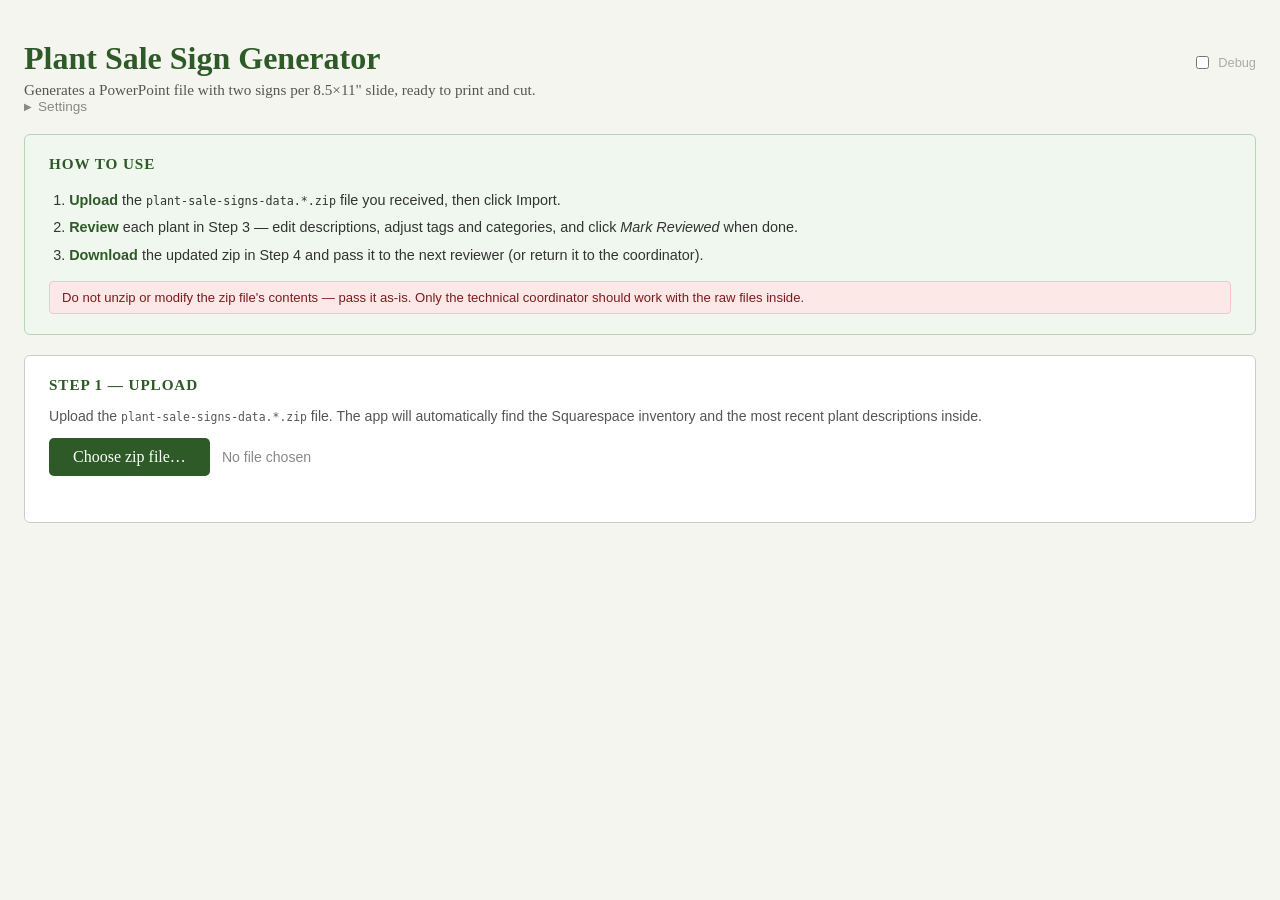
==== signs/public/index.html @ 8caaec26 "UI polish, Quill fix, search, enrichment improvements - Fix Quill not showing descriptions on zip re" ====
<!DOCTYPE html>
<html lang="en">
<head>
  <meta charset="UTF-8" />
  <meta name="viewport" content="width=device-width, initial-scale=1.0" />
  <title>Plant Sale Sign Generator</title>
  <link rel="stylesheet" href="styles.css" />
  <link href="https://cdn.jsdelivr.net/npm/quill@2/dist/quill.snow.css" rel="stylesheet" />
  <script src="https://cdn.jsdelivr.net/npm/pptxgenjs@3.12.0/dist/pptxgen.bundle.js"></script>
  <script src="https://cdn.jsdelivr.net/npm/jszip@3/dist/jszip.min.js"></script>
  <script src="https://cdn.jsdelivr.net/npm/fuse.js@7/dist/fuse.min.js"></script>
  <script src="https://cdn.jsdelivr.net/npm/quill@2/dist/quill.js"></script>
</head>
<body>

<div style="display:flex; align-items:baseline; justify-content:space-between; flex-wrap:wrap; gap:8px;">
  <div>
    <h1 style="margin:0;">Plant Sale Sign Generator</h1>
    <p class="subtitle" style="margin:4px 0 0;">Generates a PowerPoint file with two signs per 8.5×11" slide, ready to print and cut.</p>
  </div>
  <label style="display:flex; align-items:center; gap:6px; font-size:0.8em; font-family:Calibri,sans-serif; color:#aaa; cursor:pointer; user-select:none;">
    <input type="checkbox" id="debug-toggle" onchange="toggleDebug(this.checked)" style="cursor:pointer;" />
    Debug
  </label>
</div>

<!-- Settings panel — collapsed by default -->
<details style="margin-bottom:16px;">
  <summary style="cursor:pointer; font-size:0.85em; font-family:Calibri,sans-serif; color:#888; user-select:none; list-style:none; display:flex; align-items:center; gap:6px;">
    <span id="settings-arrow" style="font-size:0.75em;">▶</span> Settings
  </summary>
  <div style="background:#f7f7f5; border:1px solid #ddd; border-radius:6px; padding:16px 20px; margin-top:8px;">
    <div style="display:flex; flex-direction:column; gap:18px;">

      <div>
        <div style="font-size:0.88em; font-weight:bold; color:#444; font-family:Calibri,sans-serif; margin-bottom:4px;">Squarespace import filters</div>
        <div style="font-size:0.85em; color:#777; font-family:Calibri,sans-serif; margin-bottom:10px;">
          Applied before importing — rows that don't pass are silently excluded.
        </div>
        <div style="display:flex; flex-direction:column; gap:8px; font-family:Calibri,sans-serif; font-size:0.88em; color:#555;">
          <label style="display:flex; align-items:center; gap:8px;">
            <input type="checkbox" id="cfg-filter-visible" checked onchange="syncSettings()" />
            Only import rows where <strong>Visible = Yes</strong>
            <span style="color:#aaa;">(skips draft / hidden products)</span>
          </label>
          <div style="display:flex; align-items:center; gap:8px; flex-wrap:wrap;">
            <label for="cfg-excluded-pages">Exclude Product Page values:</label>
            <input type="text" id="cfg-excluded-pages" value="veggies, herbs, houseplants"
              style="flex:1; min-width:220px; max-width:380px; padding:3px 8px; border:1px solid #ccc; border-radius:3px; font-size:1em; font-family:Calibri,sans-serif;"
              onchange="syncSettings()" />
            <span style="color:#aaa;">comma-separated, case-insensitive</span>
          </div>
        </div>
      </div>

      <div>
        <div style="font-size:0.88em; font-weight:bold; color:#444; font-family:Calibri,sans-serif; margin-bottom:4px;">Slide size</div>
        <div style="display:flex; align-items:center; gap:16px; flex-wrap:wrap; font-family:Calibri,sans-serif; font-size:0.88em; color:#555;">
          <label style="display:flex; align-items:center; gap:6px;">
            Width (in):
            <input type="number" id="cfg-slide-w" value="8.5" min="1" max="24" step="0.25"
              style="width:70px; padding:3px 6px; border:1px solid #ccc; border-radius:3px; font-size:1em;"
              onchange="syncSettings()" />
          </label>
          <label style="display:flex; align-items:center; gap:6px;">
            Height (in):
            <input type="number" id="cfg-slide-h" value="11.0" min="1" max="24" step="0.25"
              style="width:70px; padding:3px 6px; border:1px solid #ccc; border-radius:3px; font-size:1em;"
              onchange="syncSettings()" />
          </label>
          <label style="display:flex; align-items:center; gap:6px;">
            Cut gap (in):
            <input type="number" id="cfg-cut-gap" value="0.125" min="0" max="2" step="0.0625"
              style="width:70px; padding:3px 6px; border:1px solid #ccc; border-radius:3px; font-size:1em;"
              onchange="syncSettings()" />
          </label>
        </div>
      </div>

      <div>
        <div style="font-size:0.88em; font-weight:bold; color:#444; font-family:Calibri,sans-serif; margin-bottom:4px;">Font sizes (pt)</div>
        <div style="display:flex; align-items:center; gap:16px; flex-wrap:wrap; font-family:Calibri,sans-serif; font-size:0.88em; color:#555;">
          <label style="display:flex; align-items:center; gap:6px;">
            Title (common name):
            <input type="number" id="cfg-font-common" value="24" min="8" max="72" step="1"
              style="width:60px; padding:3px 6px; border:1px solid #ccc; border-radius:3px; font-size:1em;"
              onchange="syncSettings()" />
          </label>
          <label style="display:flex; align-items:center; gap:6px;">
            Attributes:
            <input type="number" id="cfg-font-attrib" value="18" min="6" max="36" step="0.5"
              style="width:60px; padding:3px 6px; border:1px solid #ccc; border-radius:3px; font-size:1em;"
              onchange="syncSettings()" />
          </label>
          <label style="display:flex; align-items:center; gap:6px;">
            Highlight:
            <input type="number" id="cfg-font-highlight" value="20" min="6" max="36" step="0.5"
              style="width:60px; padding:3px 6px; border:1px solid #ccc; border-radius:3px; font-size:1em;"
              onchange="syncSettings()" />
          </label>
        </div>
      </div>

    </div>
  </div>
</details>
<script>
  document.querySelector('details').addEventListener('toggle', function() {
    document.getElementById('settings-arrow').textContent = this.open ? '▼' : '▶';
  });
</script>

<!-- Debug panel -->
<div id="debug-panel" style="display:none; background:#fff8e1; border:2px dashed #f39c12; border-radius:6px; padding:14px 20px; margin-bottom:20px;">
  <div style="font-size:0.8em; font-weight:bold; color:#b7770d; text-transform:uppercase; letter-spacing:0.08em; margin-bottom:10px;">
    ⚠ Debug Mode
  </div>
  <div style="display:flex; flex-direction:column; gap:8px; font-family:Calibri,sans-serif; font-size:0.88em;">
    <div style="display:flex; align-items:center; gap:10px;">
      <label style="display:flex; align-items:center; gap:8px; color:#555;">
        <input type="checkbox" id="dbg-limit-enabled" checked onchange="syncDebugState()" />
        Limit plants to
      </label>
      <input type="number" id="dbg-limit-value" value="15" min="1" max="9999"
        style="width:60px; padding:3px 6px; border:1px solid #ccc; border-radius:3px; font-size:1em;"
        onchange="syncDebugState()" />
      <span style="color:#888;">(disable to use all plants)</span>
    </div>
    <div style="display:flex; align-items:center; gap:10px;">
      <label style="display:flex; align-items:center; gap:8px; color:#555;">
        <input type="checkbox" id="dbg-pick-overlap" checked onchange="syncDebugState()" />
        Pick some with CSV overlap
      </label>
      <span style="color:#888;">(fills limit with matches + 1 non-match for testing)</span>
    </div>
  </div>
</div>

<!-- How to use -->
<div class="card instructions-card">
  <h2>How to Use</h2>
  <ol class="instructions-list">
    <li><strong>Upload</strong> the <code>plant-sale-signs-data.*.zip</code> file you received, then click Import.</li>
    <li><strong>Review</strong> each plant in Step 3 — edit descriptions, adjust tags and categories, and click <em>Mark Reviewed</em> when done.</li>
    <li><strong>Download</strong> the updated zip in Step 4 and pass it to the next reviewer (or return it to the coordinator).</li>
  </ol>
  <p class="instructions-note">Do not unzip or modify the zip file's contents — pass it as-is. Only the technical coordinator should work with the raw files inside.</p>
</div>

<!-- Step 1: Upload -->
<div class="card" id="import-section">
  <h2>Step 1 — Upload</h2>
  <div style="font-size:0.88em; color:#555; font-family:Calibri,sans-serif; margin-bottom:14px;">
    Upload the <code>plant-sale-signs-data.*.zip</code> file. The app will automatically find the Squarespace inventory
    and the most recent plant descriptions inside.
  </div>
  <div style="display:flex; align-items:center; gap:12px; flex-wrap:wrap;">
    <input type="file" id="zip-file" accept=".zip" style="display:none" onchange="handleZipUpload()" />
    <button onclick="document.getElementById('zip-file').click()">Choose zip file…</button>
    <span id="zip-file-name" style="font-size:0.88em; color:#888; font-family:Calibri,sans-serif;">No file chosen</span>
  </div>
  <div id="import-status" style="margin-top:10px; font-size:0.85em; color:#555; min-height:1.2em;"></div>
</div>

<!-- Step 2: AI Enrichment + Merge (collapsed by default) -->
<div class="card" id="enrich-section" style="display:none;">
  <div class="collapsible-header" onclick="toggleEnrichContent(this)">
    <h2 style="margin:0;">Step 2 — AI Enrichment &amp; Description Merge <span style="font-size:0.7em; color:#888; font-weight:normal;">(Optional)</span></h2>
    <span class="collapsible-arrow">▶</span>
  </div>
  <div id="enrich-content" style="display:none; margin-top:16px;">

    <!-- Enrich sub-section -->
    <div style="border-bottom:1px solid #e0e0d8; padding-bottom:18px; margin-bottom:18px;">
      <div style="font-size:0.9em; font-weight:bold; color:#444; font-family:Calibri,sans-serif; margin-bottom:8px;">
        AI Enrichment — fills descriptions for plants not in the uploaded CSV
      </div>
      <div style="font-size:0.88em; color:#555; font-family:Calibri,sans-serif; margin:0 0 14px; display:flex; flex-direction:column; gap:8px;">
        <p style="margin:0;">
          Uses <strong>OpenAI gpt-4o</strong> with live web search. Prefers NCSU Plant Toolbox, Prairie Moon Nursery,
          USDA Plants, FSUS, and Missouri Botanical Garden.
          <strong>Cost:</strong> ~$0.03 per plant.
        </p>
        <p style="margin:0;">
          <strong>No API key?</strong> Use <em>Copy prompt</em> on the plant in Step 3, paste into ChatGPT or Claude,
          copy the JSON output, then click <em>Fill from clipboard</em>.
        </p>
      </div>
      <div style="display:flex; gap:10px; flex-wrap:wrap; margin-bottom:2px;">
        <button id="enrich-btn-all" class="enrich-btn" onclick="startEnrichment()">Enrich all pending plants</button>
        <button class="enrich-btn secondary" onclick="startEnrichment(10)">Enrich 10</button>
        <button class="enrich-btn secondary" onclick="startEnrichment(1)">Enrich 1</button>
      </div>
      <div id="enrich-progress-wrap" style="display:none; margin-top:12px;">
        <div id="enrich-progress-label" style="font-size:0.82em; color:#555; font-family:Calibri,sans-serif; margin-bottom:4px;"></div>
        <div style="background:#e0e0d8; border-radius:4px; height:10px; overflow:hidden;">
          <div id="enrich-progress-bar" style="height:100%; width:0%; background:#2d5a27; transition:width 0.2s ease;"></div>
        </div>
      </div>
      <div id="enrich-status" style="margin-top:10px; font-size:0.85em; min-height:1.2em;"></div>
    </div>

    <!-- Merge sub-section -->
    <div>
      <div style="font-size:0.9em; font-weight:bold; color:#444; font-family:Calibri,sans-serif; margin-bottom:8px;">
        AI Description Merge — reconciles CSV descriptions against Squarespace data
      </div>
      <div style="font-size:0.88em; color:#555; font-family:Calibri,sans-serif; margin:0 0 14px; display:flex; flex-direction:column; gap:8px;">
        <p style="margin:0;">
          Uses <strong>gpt-4o-mini</strong> (~$0.001/plant). Compares the CSV-derived description against Squarespace
          tags and description, removes contradictions, and produces a clean reconciled HTML description.
        </p>
      </div>
      <div style="display:flex; gap:10px; flex-wrap:wrap; margin-bottom:2px;">
        <button id="merge-btn-all" class="merge-btn" onclick="startMerge()">Merge all unmerged</button>
        <button class="merge-btn secondary" onclick="startMerge(10)">Merge 10</button>
        <button class="merge-btn secondary" onclick="startMerge(1)">Merge 1</button>
      </div>
      <div id="merge-progress-wrap" style="display:none; margin-top:12px;">
        <div id="merge-progress-label" style="font-size:0.82em; color:#555; font-family:Calibri,sans-serif; margin-bottom:4px;"></div>
        <div style="background:#e0e0d8; border-radius:4px; height:10px; overflow:hidden;">
          <div id="merge-progress-bar" style="height:100%; width:0%; background:#7d5a3a; transition:width 0.2s ease;"></div>
        </div>
      </div>
      <div id="merge-status" style="margin-top:10px; font-size:0.85em; min-height:1.2em;"></div>
    </div>

    <!-- API key -->
    <div style="background:#fde8e8; border:2px solid #c0392b; border-radius:6px; padding:12px 16px; margin-top:18px; margin-bottom:14px;">
      <strong style="color:#7b1c1c;">⚠ Security warning:</strong>
      <span style="color:#7b1c1c; font-family:Calibri,sans-serif; font-size:0.88em;">
        Never enter an API key on a website you don't personally own and trust.
      </span>
    </div>
    <div style="display:flex; align-items:center; gap:12px; flex-wrap:wrap;">
      <label style="font-size:0.88em; font-family:Calibri,sans-serif; color:#555;">OpenAI API key:</label>
      <input type="password" id="openai-key" placeholder="sk-..."
        style="flex:1; min-width:200px; max-width:380px; padding:5px 8px; font-size:0.88em; font-family:Calibri,sans-serif; border:1px solid #ccc; border-radius:4px;"
        oninput="syncRowEnrichBtns()" />
      <button class="secondary" onclick="saveApiKey()">Save key</button>
      <span id="key-status" style="font-size:0.8em; font-family:Calibri,sans-serif; color:#888;"></span>
    </div>

  </div><!-- /#enrich-content -->
</div>

<!-- Step 3: Review panel -->
<div class="card" id="review-section" style="display:none;">
  <h2 style="margin:0 0 14px;">Step 3 — Review &amp; Edit</h2>

  <!-- Category sort -->
  <div id="category-sort-row">
    <span class="review-field-label" style="font-size:0.85em;">Sort by category:</span>
    <span id="category-checkboxes"></span>
  </div>

  <!-- Search -->
  <div id="search-row" style="display:flex; align-items:center; gap:8px; margin-bottom:10px; font-family:Calibri,sans-serif; font-size:0.85em; color:#555;">
    <label for="plant-search" class="review-field-label" style="font-size:0.85em;">Search:</label>
    <input type="search" id="plant-search" placeholder="Name, description, tags, categories…"
      style="flex:1; max-width:360px; padding:4px 8px; border:1px solid #ccc; border-radius:4px; font-size:1em; font-family:Calibri,sans-serif;"
      oninput="handleSearchInput(this.value)" />
    <span id="search-count" style="color:#888; font-size:0.9em;"></span>
  </div>

  <!-- Summary chips -->
  <div id="review-summary" style="display:flex; gap:8px; flex-wrap:wrap; margin-bottom:14px;"></div>

  <!-- Navigation bar -->
  <div id="review-nav">
    <button id="btn-prev" class="secondary nav-btn">← Prev</button>
    <span id="nav-counter" class="nav-counter">Plant 1 of 0</span>
    <span id="nav-badge" class="badge badge-unreviewed">⚪ Unreviewed</span>
    <span id="nav-source-badge" class="badge badge-pending">🟡 Needs enrichment</span>
    <span id="nav-merge-badge" class="badge badge-needs-merge" style="display:none;">🟤 Needs merging</span>
    <span id="nav-flag-badge" class="badge badge-review-needed" style="display:none;">⚠ Potential issue</span>
    <span id="nav-plant-name" class="nav-plant-name"></span>
    <button id="btn-next" class="secondary nav-btn">Next →</button>
  </div>

  <!-- Plant detail -->
  <div id="review-plant">

    <!-- Photo column -->
    <div id="review-photo-col">
      <img id="review-photo" src="" alt="" style="display:none;" />
      <span id="review-no-photo" class="no-photo">No photo</span>
    </div>

    <!-- Content column -->
    <div id="review-content-col">

      <!-- Action buttons (top) -->
      <div id="review-actions">
        <button id="btn-auto-enrich-row" class="secondary" disabled>Auto-enrich</button>
        <button id="btn-auto-merge-row"  class="secondary" disabled>Auto-merge</button>
        <button id="btn-copy-prompt-row" class="secondary">Copy prompt</button>
        <button id="btn-fill-clipboard-row" class="secondary">Fill from clipboard</button>
        <button id="btn-mark-reviewed" class="btn-action">Mark Reviewed</button>
      </div>

      <!-- Flag row (hidden unless flagged) -->
      <div id="review-flag-row" class="review-flag-row" style="display:none;">
        <span class="badge badge-review-needed">⚠ Potential issue:</span>
        <span id="review-flag-reason" class="review-reason"></span>
      </div>

      <!-- Quill editor -->
      <div id="quill-container"></div>

      <!-- Tags + Categories -->
      <div id="review-checkboxes-row">
        <div id="review-tags"></div>
        <div id="review-categories"></div>
      </div>

    </div><!-- /#review-content-col -->
  </div><!-- /#review-plant -->
</div>

<!-- Step 4: Download -->
<div class="card" id="step4-section" style="display:none;">
  <h2 style="margin:0 0 14px;">Step 4 — Download</h2>
  <div style="font-size:0.88em; color:#555; font-family:Calibri,sans-serif; margin-bottom:16px;">
    Download the updated zip to pass along, generate the PowerPoint for printing,
    or export an updated Squarespace inventory.
  </div>
  <div style="display:flex; gap:10px; flex-wrap:wrap; align-items:center;">
    <button class="btn-action" onclick="downloadZipFile()">Download review zip</button>
    <button class="secondary" onclick="generatePPTX()" id="gen-btn">Generate PPTX</button>
    <button class="secondary" onclick="downloadUpdatedSsInventory()">Download updated SS inventory</button>
  </div>
  <div id="status" style="margin-top:14px; font-size:0.9em; color:#555; min-height:1.4em;"></div>
  <div id="progress-wrap" style="display:none; margin-top:12px;">
    <div id="progress-label" style="font-size:0.82em; color:#555; font-family:Calibri,sans-serif; margin-bottom:4px;">Fetching photos…</div>
    <div style="background:#e0e0d8; border-radius:4px; height:10px; overflow:hidden;">
      <div id="progress-bar" style="height:100%; width:0%; background:#2d5a27; transition:width 0.15s ease;"></div>
    </div>
  </div>
</div>

<script>
  function toggleEnrichContent(header) {
    const content = document.getElementById('enrich-content');
    const arrow   = header.querySelector('.collapsible-arrow');
    const open    = content.style.display === 'none';
    content.style.display = open ? 'block' : 'none';
    arrow.textContent     = open ? '▼' : '▶';
  }
</script>

<!-- Scripts: load in dependency order -->
<script src="js/config.js"></script>
<script src="js/parse.js"></script>
<script src="js/images.js"></script>
<script src="js/pptx.js"></script>
<script src="js/enrich.js"></script>
<script src="js/zip.js"></script>
<script src="js/app.js"></script>

</body>
</html>
---- signs/public/styles.css ----
body {
  font-family: Georgia, serif;
  background: #f5f5f0;
  color: #2d2d2d;
  max-width: 1400px;
  margin: 40px auto;
  padding: 0 24px;
}
h1 { color: #2d5a27; margin-bottom: 4px; }
p.subtitle { color: #555; margin-top: 0; font-size: 0.95em; }

/* ── Section cards ── */
.card {
  background: #fff;
  border: 1px solid #ccc;
  border-radius: 6px;
  padding: 20px 24px;
  margin: 20px 0;
}
.card h2 {
  margin: 0 0 14px;
  font-size: 0.95em;
  color: #2d5a27;
  text-transform: uppercase;
  letter-spacing: 0.06em;
}

/* ── Instructions card ── */
.instructions-card { background: #f0f7ee; border-color: #b5d6b0; }
.instructions-list {
  font-size: 0.9em;
  font-family: Calibri, sans-serif;
  color: #333;
  margin: 0 0 12px;
  padding-left: 1.4em;
  line-height: 1.9;
}
.instructions-list strong { color: #2d5a27; }
.instructions-note {
  font-size: 0.82em;
  color: #7b1c1c;
  font-family: Calibri, sans-serif;
  background: #fde8e8;
  border: 1px solid #f5c6c6;
  border-radius: 4px;
  padding: 8px 12px;
  margin: 0;
}

/* ── Buttons ── */
button {
  background: #2d5a27;
  color: #fff;
  border: none;
  padding: 10px 24px;
  font-size: 1em;
  border-radius: 5px;
  cursor: pointer;
  font-family: Georgia, serif;
}
button:hover    { background: #3d7a37; }
button:disabled { background: #999; cursor: not-allowed; }
button.secondary {
  background: #fff;
  color: #2d5a27;
  border: 1px solid #2d5a27;
  font-size: 0.85em;
  padding: 5px 12px;
}
button.secondary:hover    { background: #eaf3e8; }
button.secondary:disabled { background: #f5f5f5; color: #aaa; border-color: #ccc; cursor: not-allowed; }
button.btn-action {
  background: #2d5a27;
  color: #fff;
  border: 1px solid #2d5a27;
  font-size: 0.85em;
  padding: 5px 12px;
}
button.btn-action:hover { background: #3d7a37; border-color: #3d7a37; }

/* ── Status ── */
#status { margin-top: 14px; font-size: 0.9em; color: #555; min-height: 1.4em; }
#status.error   { color: #c0392b; }
#status.success { color: #2d5a27; }

/* ── Source / status badges ── */
.badge                   { display: inline-block; padding: 2px 7px; border-radius: 10px; font-size: 0.8em; white-space: nowrap; font-family: Calibri, sans-serif; }
.badge-csv               { background: #d4edda; color: #155724; }
.badge-pending           { background: #fff3cd; color: #856404; }
.badge-ai-enriched       { background: #cce5ff; color: #004085; }
.badge-manually-enriched { background: #e8d5f5; color: #5a1e82; }
.badge-review-needed     { background: #fde8e8; color: #7b1c1c; }
.badge-merged            { background: #e8d5c0; color: #5a3a1e; }
.badge-needs-merge       { background: #fde8c0; color: #7a4a1e; }
.badge-reviewed          { background: #d4edda; color: #155724; }
.badge-unreviewed        { background: #e8e8e8; color: #555; }
.badge-error             { background: #fde8e8; color: #7b1c1c; }

/* ── Summary chips ── */
.summary-chip { font-size: 0.85em; padding: 4px 12px; }

/* ── Collapsible Step 2 header ── */
.collapsible-header {
  display: flex;
  align-items: center;
  justify-content: space-between;
  cursor: pointer;
  user-select: none;
}
.collapsible-header:hover h2 { color: #4a8c3f; }
.collapsible-arrow { font-size: 0.85em; color: #888; }

/* ── Category sort checkboxes ── */
#category-sort-row {
  display: flex;
  align-items: center;
  flex-wrap: wrap;
  gap: 6px;
  margin-bottom: 12px;
  font-family: Calibri, sans-serif;
  font-size: 0.85em;
  color: #555;
}
#category-checkboxes {
  display: flex;
  flex-wrap: wrap;
  gap: 6px;
  align-items: center;
}
.cat-sort-check {
  display: flex;
  align-items: center;
  gap: 4px;
  background: #f7f7f3;
  border: 1px solid #ddd;
  border-radius: 4px;
  padding: 3px 8px;
  cursor: pointer;
  font-family: Calibri, sans-serif;
  font-size: 0.85em;
  color: #444;
}
.cat-sort-check:hover { background: #eaf3e8; border-color: #b5d6b0; }
.cat-sort-check input { cursor: pointer; }

/* ── Review navigation bar ── */
#review-nav {
  display: flex;
  align-items: center;
  gap: 8px;
  flex-wrap: wrap;
  margin-bottom: 14px;
  padding: 10px 14px;
  background: #f7f7f3;
  border: 1px solid #e0e0d8;
  border-radius: 6px;
}
.nav-btn { font-size: 0.88em; padding: 5px 14px; }
.nav-counter {
  font-size: 0.85em;
  font-family: Calibri, sans-serif;
  color: #888;
  padding: 0 4px;
}
.nav-plant-name {
  font-family: Calibri, sans-serif;
  font-size: 0.95em;
  font-weight: bold;
  color: #2d2d2d;
  flex: 1;
  min-width: 0;
  overflow: hidden;
  text-overflow: ellipsis;
  white-space: nowrap;
}

/* ── Review plant detail (two-column) ── */
#review-plant {
  display: flex;
  gap: 20px;
  align-items: flex-start;
}
#review-photo-col {
  flex: 0 0 200px;
  max-width: 200px;
}
#review-photo-col img {
  width: 100%;
  border-radius: 4px;
  border: 1px solid #ccc;
  display: block;
}
.no-photo {
  display: flex;
  align-items: center;
  justify-content: center;
  width: 100%;
  height: 120px;
  background: #f0f0ec;
  border: 1px dashed #ccc;
  border-radius: 4px;
  color: #bbb;
  font-style: italic;
  font-size: 0.85em;
  font-family: Calibri, sans-serif;
}
#review-content-col {
  flex: 1;
  min-width: 0;
  display: flex;
  flex-direction: column;
  gap: 12px;
}

/* ── Flag row ── */
.review-flag-row {
  display: flex;
  align-items: baseline;
  gap: 8px;
  flex-wrap: wrap;
  padding: 8px 12px;
  background: #fde8e8;
  border: 1px solid #f5c6c6;
  border-radius: 4px;
}
.review-reason {
  font-size: 0.82em;
  font-family: Calibri, sans-serif;
  color: #7b1c1c;
  line-height: 1.4;
}

/* ── Quill editor ── */
#quill-container {
  border: 1px solid #ccc;
  border-radius: 4px;
  background: #fff;
}
#quill-container .ql-toolbar {
  border-bottom: 1px solid #e0e0d8;
  border-radius: 4px 4px 0 0;
  background: #fafaf8;
}
#quill-container .ql-container {
  border: none;
  font-family: Calibri, sans-serif;
  font-size: 0.9em;
  min-height: 160px;
}
#quill-container .ql-editor { min-height: 160px; }
#quill-container .ql-editor ul { padding-left: 1.2em; }
#quill-container .ql-editor p  { margin: 4px 0; }

/* ── Tags + Categories checkboxes row ── */
#review-checkboxes-row {
  display: flex;
  flex-direction: column;
  gap: 10px;
}
#review-tags, #review-categories {
  display: flex;
  flex-wrap: wrap;
  align-items: center;
  gap: 4px;
}
.review-field-label {
  font-size: 0.78em;
  font-family: Calibri, sans-serif;
  color: #888;
  font-weight: bold;
  text-transform: uppercase;
  letter-spacing: 0.04em;
  margin-right: 4px;
  white-space: nowrap;
}
.icon-check-row {
  display: flex;
  align-items: center;
  gap: 4px;
  flex: 0 0 160px;
  font-size: 0.85em;
  font-family: Calibri, sans-serif;
  color: #444;
  background: #f7f7f3;
  border: 1px solid #e0e0d8;
  border-radius: 4px;
  padding: 2px 7px;
  cursor: pointer;
  white-space: nowrap;
  overflow: hidden;
  text-overflow: ellipsis;
}
.icon-check-row:hover { background: #eaf3e8; border-color: #b5d6b0; }
#review-tags .review-field-label,
#review-categories .review-field-label { flex: 0 0 100%; margin-right: 0; }

/* ── Review action buttons ── */
#review-actions {
  display: flex;
  gap: 8px;
  flex-wrap: wrap;
  align-items: center;
}

/* ── Upload area hint ── */
.area-hint {
  font-size: 0.75em;
  color: #999;
  font-style: italic;
  font-family: Calibri, sans-serif;
  margin-top: 6px;
}
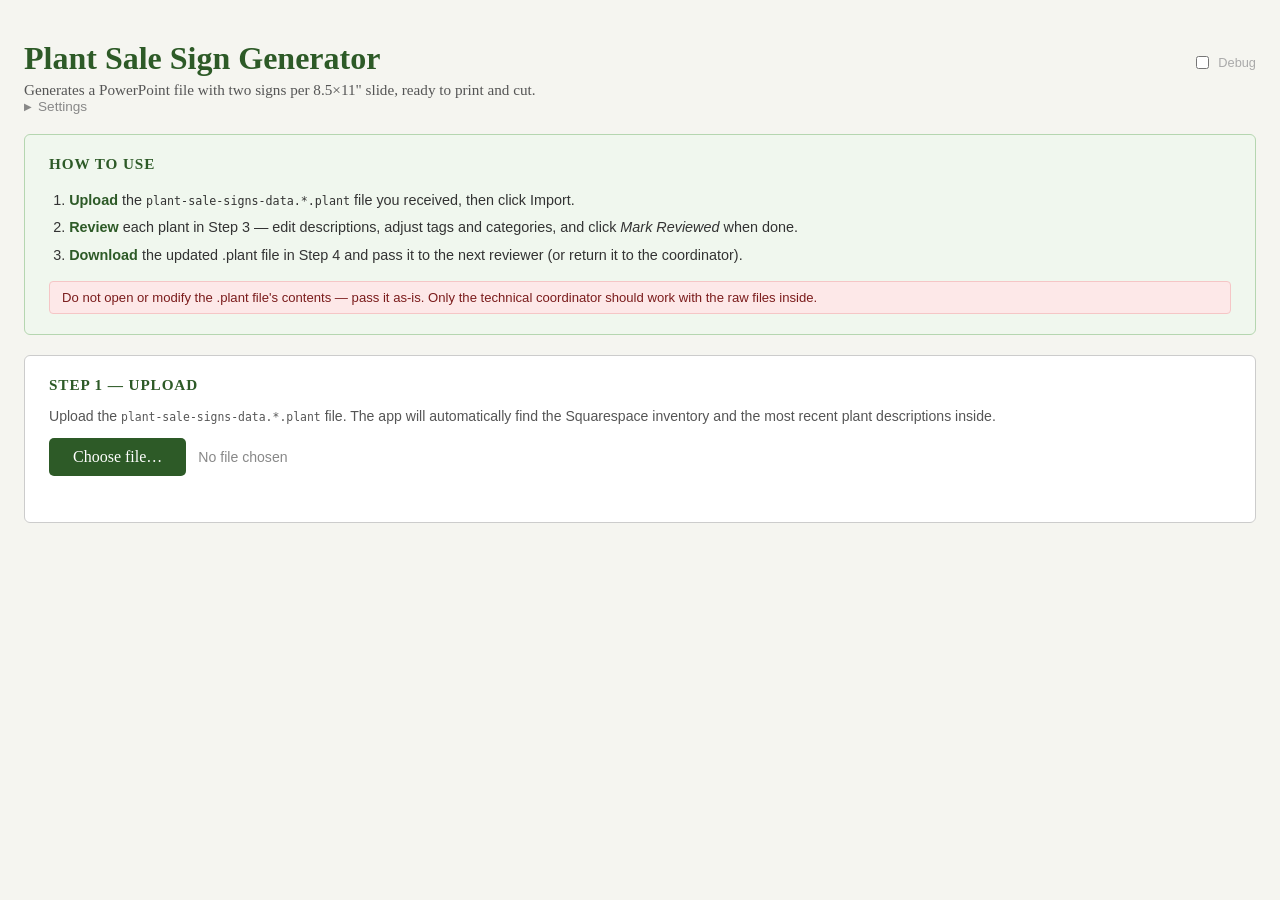
==== commit 846fa73d: "Switch data file format from .zip to .plant; tighten zip entry filter - Download now produces plant-" ====
--- a/signs/public/index.html
+++ b/signs/public/index.html
@@ -140,26 +140,35 @@
 <div class="card instructions-card">
   <h2>How to Use</h2>
   <ol class="instructions-list">
-    <li><strong>Upload</strong> the <code>plant-sale-signs-data.*.zip</code> file you received, then click Import.</li>
+    <li><strong>Upload</strong> the <code>plant-sale-signs-data.*.plant</code> file you received, then click Import.</li>
     <li><strong>Review</strong> each plant in Step 3 — edit descriptions, adjust tags and categories, and click <em>Mark Reviewed</em> when done.</li>
-    <li><strong>Download</strong> the updated zip in Step 4 and pass it to the next reviewer (or return it to the coordinator).</li>
+    <li><strong>Download</strong> the updated .plant file in Step 4 and pass it to the next reviewer (or return it to the coordinator).</li>
   </ol>
-  <p class="instructions-note">Do not unzip or modify the zip file's contents — pass it as-is. Only the technical coordinator should work with the raw files inside.</p>
+  <p class="instructions-note">Do not open or modify the .plant file's contents — pass it as-is. Only the technical coordinator should work with the raw files inside.</p>
 </div>
 
 <!-- Step 1: Upload -->
 <div class="card" id="import-section">
   <h2>Step 1 — Upload</h2>
   <div style="font-size:0.88em; color:#555; font-family:Calibri,sans-serif; margin-bottom:14px;">
-    Upload the <code>plant-sale-signs-data.*.zip</code> file. The app will automatically find the Squarespace inventory
+    Upload the <code>plant-sale-signs-data.*.plant</code> file. The app will automatically find the Squarespace inventory
     and the most recent plant descriptions inside.
   </div>
   <div style="display:flex; align-items:center; gap:12px; flex-wrap:wrap;">
-    <input type="file" id="zip-file" accept=".zip" style="display:none" onchange="handleZipUpload()" />
-    <button onclick="document.getElementById('zip-file').click()">Choose zip file…</button>
+    <input type="file" id="zip-file" accept=".plant,.zip" style="display:none" onchange="handleZipUpload()" />
+    <button onclick="document.getElementById('zip-file').click()">Choose file…</button>
     <span id="zip-file-name" style="font-size:0.88em; color:#888; font-family:Calibri,sans-serif;">No file chosen</span>
   </div>
   <div id="import-status" style="margin-top:10px; font-size:0.85em; color:#555; min-height:1.2em;"></div>
+
+  <!-- Unmatched CSV plants (collapsed) -->
+  <details id="unmatched-csv-section" style="display:none; margin-top:12px;">
+    <summary id="unmatched-csv-summary" style="cursor:pointer; font-size:0.85em; font-family:Calibri,sans-serif; color:#888; user-select:none; list-style:none; display:flex; align-items:center; gap:6px;">
+      <span id="unmatched-csv-arrow" style="font-size:0.75em;">▶</span>
+      <span id="unmatched-csv-label"></span>
+    </summary>
+    <div id="unmatched-csv-body" style="margin-top:10px; font-family:Calibri,sans-serif; font-size:0.85em; color:#555; display:flex; flex-direction:column; gap:4px;"></div>
+  </details>
 </div>
 
 <!-- Step 2: AI Enrichment + Merge (collapsed by default) -->
@@ -297,6 +306,7 @@
         <button id="btn-copy-prompt-row" class="secondary">Copy prompt</button>
         <button id="btn-fill-clipboard-row" class="secondary">Fill from clipboard</button>
         <button id="btn-mark-reviewed" class="btn-action">Mark Reviewed</button>
+        <em style="font-size:0.8em;color:#666;">*marking reviewed clears potential issues</em>
       </div>
 
       <!-- Flag row (hidden unless flagged) -->
@@ -305,7 +315,20 @@
         <span id="review-flag-reason" class="review-reason"></span>
       </div>
 
+      <!-- SS description + NCSU Distribution side-by-side -->
+      <div id="ss-ncsu-row">
+        <div id="ss-desc-block">
+          <div class="review-field-label">Current SS description:</div>
+          <div id="ss-desc-content" class="ss-desc-content"></div>
+        </div>
+        <div id="ncsu-dist-block">
+          <div class="review-field-label">NCSU Toolbox Distribution:</div>
+          <div id="ncsu-dist-content" class="ss-desc-content"></div>
+        </div>
+      </div>
+
       <!-- Quill editor -->
+      <div class="review-field-label">New description:</div>
       <div id="quill-container"></div>
 
       <!-- Tags + Categories -->
@@ -322,11 +345,11 @@
 <div class="card" id="step4-section" style="display:none;">
   <h2 style="margin:0 0 14px;">Step 4 — Download</h2>
   <div style="font-size:0.88em; color:#555; font-family:Calibri,sans-serif; margin-bottom:16px;">
-    Download the updated zip to pass along, generate the PowerPoint for printing,
+    Download the updated .plant file to pass along, generate the PowerPoint for printing,
     or export an updated Squarespace inventory.
   </div>
   <div style="display:flex; gap:10px; flex-wrap:wrap; align-items:center;">
-    <button class="btn-action" onclick="downloadZipFile()">Download review zip</button>
+    <button class="btn-action" onclick="downloadZipFile()">Download .plant file</button>
     <button class="secondary" onclick="generatePPTX()" id="gen-btn">Generate PPTX</button>
     <button class="secondary" onclick="downloadUpdatedSsInventory()">Download updated SS inventory</button>
   </div>
@@ -340,6 +363,10 @@
 </div>
 
 <script>
+  document.getElementById('unmatched-csv-section').addEventListener('toggle', function() {
+    document.getElementById('unmatched-csv-arrow').textContent = this.open ? '▼' : '▶';
+  });
+
   function toggleEnrichContent(header) {
     const content = document.getElementById('enrich-content');
     const arrow   = header.querySelector('.collapsible-arrow');
--- a/signs/public/styles.css
+++ b/signs/public/styles.css
@@ -230,6 +230,31 @@
   line-height: 1.4;
 }
 
+/* ── SS description + NCSU Distribution side-by-side ── */
+#ss-ncsu-row {
+  display: flex;
+  gap: 12px;
+  align-items: flex-start;
+}
+#ss-desc-block,
+#ncsu-dist-block {
+  flex: 1;
+  min-width: 0;
+}
+
+/* ── Current SS description (read-only) ── */
+.ss-desc-content {
+  font-family: Calibri, sans-serif;
+  font-size: 0.9em;
+  color: #444;
+  background: #f7f7f5;
+  border: 1px solid #ddd;
+  border-radius: 4px;
+  padding: 8px 12px;
+}
+.ss-desc-content ul { margin: 4px 0; padding-left: 1.2em; }
+.ss-desc-content p  { margin: 4px 0; }
+
 /* ── Quill editor ── */
 #quill-container {
   border: 1px solid #ccc;
@@ -291,6 +316,8 @@
   text-overflow: ellipsis;
 }
 .icon-check-row:hover { background: #eaf3e8; border-color: #b5d6b0; }
+.icon-check-row--piedmont { background: #eaf3e8; border-color: #4a8c3f; color: #2d5a27; font-weight: 600; }
+.icon-check-row--piedmont:hover { background: #d4ebd0; border-color: #2d5a27; }
 #review-tags .review-field-label,
 #review-categories .review-field-label { flex: 0 0 100%; margin-right: 0; }
 
